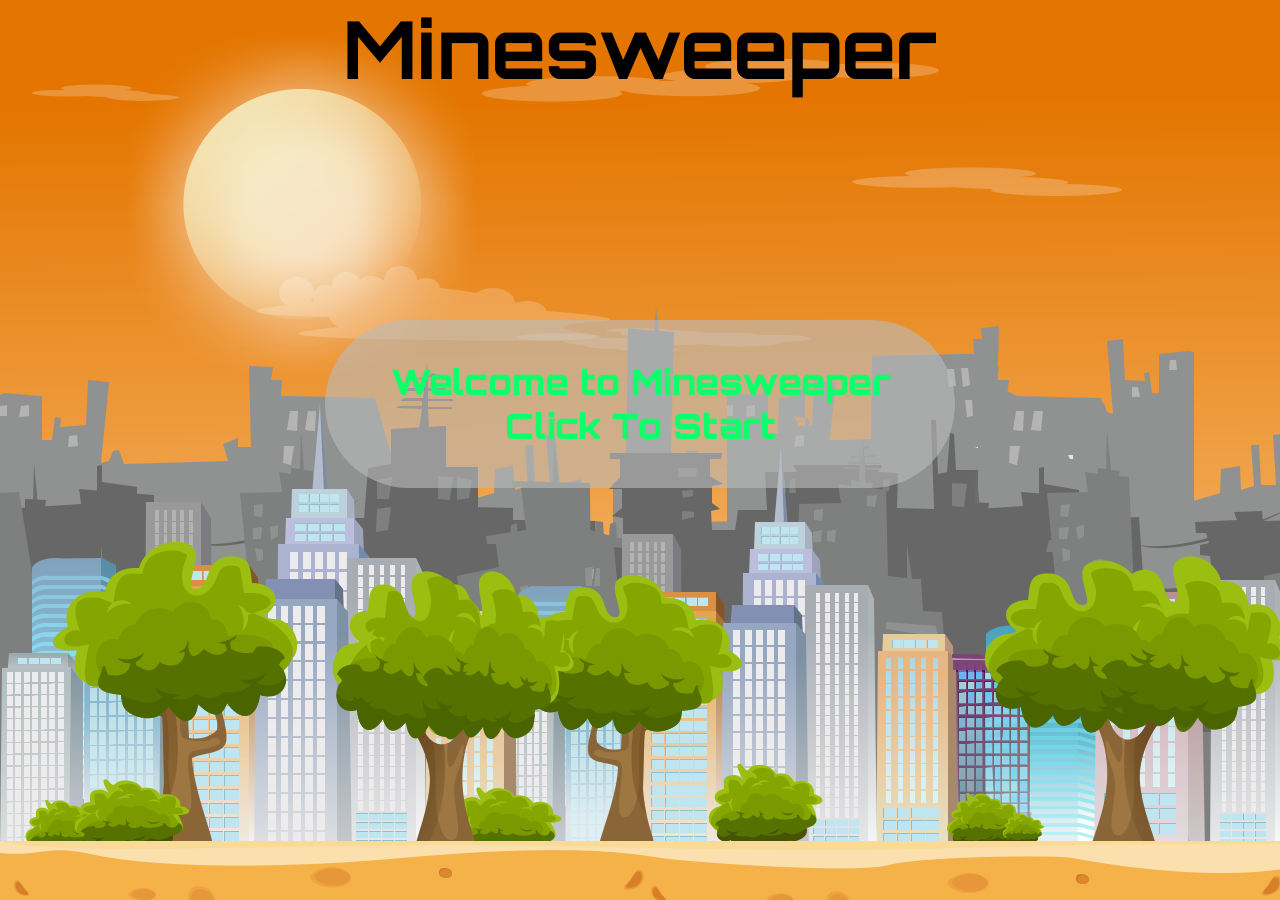
==== index.html @ 2b3e5092 "sound updated" ====
<!DOCTYPE html>
<html lang="en">
<head>
    <meta charset="UTF-8">
    <meta name="viewport" content="width=device-width, initial-scale=1.0">
    <meta http-equiv="X-UA-Compatible" content="ie=edge">
    <title>MINESWEEPER</title>
    <link href='https://fonts.googleapis.com/css?family=Orbitron' rel='stylesheet' type='text/css'>
    <link rel="stylesheet" href="css/main.css">
    
    <script src="https://ajax.aspnetcdn.com/ajax/jQuery/jquery-3.3.1.min.js"></script>
    <script defer src="js/main.js"></script>
</head>
<body>
    <header>
        <nav>
            <h1>Minesweeper</h1>
            <!-- <a href="file:///Users/meisam/Documents/GApractice/02-mineSweeper/index.html">Home</a>
            <a href="mailto: meisam.poorzand@gmail.com">Contact us</a>
            <a href="http://www.meisam.org/">Portfolio</a> -->
        </nav>
    </header>
    <button class="start">Welcome to Minesweeper<br>Click To Start</button>
    <main>
        <table>
            <tr>
                <td class='flagboard'>00</td>
                <td><img class="faceImg" src="images/smileYellow.png"></td>
                <td class="scoreboard">00</td>
            </tr>
        </table>
        <div class="canvas">
            
        </div>
    </main>
    <div class="winboard">
        <p></p>
        <!-- Yu Faynali Von, Nays Jab!!! -->
        <button class="resetgame"><a href="index.html">Play Again</a></button>
    </div>
</body>
</html>
---- css/main.css ----
/* * {
    box-sizing: border-box; 
}*/  
body{
    margin: 0;
    font-family: 'Orbitron', sans-serif;
    background-image: url('../images/background.png');
    background-repeat: no-repeat;
    height: 100%;
    display: flex;
    justify-content: center;
    flex-flow: column wrap;
    align-items: center;
}
header {
    background-color: transparent;
    
    font-size: 20px;
    font-weight: 700;
    height: 60px;
}
nav a:hover {
    border-bottom: solid rgb(24, 226, 17) 3px;
    color: white;
    /* border-color:  rgb(255, 17, 69); */
}
a {
    color: rgb(84, 255, 17);
    /* color: white; */
    text-decoration: none;
    margin: 0 30px;
}
nav {
    display: flex;
    justify-content: space-around;
    flex-direction: row;
    align-items: center;
    height: 60px;
}
.start:hover {
    border: solid rgb(24, 226, 17) 4px;
}
.start{
    display: block;
    margin-top: 224px;
    color: rgb(26, 190, 90);
    background-color: rgba(187,187,187, 0.6);
    border: none;
    text-align: center;
    width: 390px;
    font-size: 30px;
    font-weight: 900;
    font-family: 'Orbitron', sans-serif;
    padding: 20px;
    border-radius: 385px;
}
main {
    width: 310px;
    margin: 100px auto;
    border: solid rgb(184, 197, 195) 30px;
    /* padding: 20px; */
    background-color: rgba(176, 176, 176, 0.7);;
    text-align: center;
    display: none;                    
    align-items: center;
    justify-content: center;
    flex-flow: row wrap;
}
.flagboard {
    width: 70px;
    height: 35px;
    background-color:rgba(0, 0, 0, 0.7);
    color: rgb(24, 226, 17);
    /* margin: 0 10px; */
    border-radius: 5px;
    font-family: 'Orbitron', sans-serif; 
    font-weight: bolder;
    font-size: 20px;

}
.scoreboard {
    width: 70px;
    height: 35px;
    background-color:rgba(0, 0, 0, 0.7);
    color: rgb(24, 226, 17);
    /* margin: 0 10px; */
    border-radius: 5px;
    font-family: 'Orbitron', sans-serif; 
    font-weight: bolder;
    font-size: 20px;
}
.faceImg {
    width: 40px;
    height: 40px;
    margin: 0 30px;
}
table {
    display: flex;
    justify-content: space-around;
    margin-bottom: 10px;
    border: solid darkgray 10px;
}
.canvas {
    text-align: center;
    margin: 0;
    /* border: solid darkgray 20px; */
    width: 310px;
    display: flex;
    flex-flow: row wrap;
    justify-content: center;
    
}
#endGame {
    height: 200px;
    width: 200px;
    background-color: red;
    color: white;
    font-size: 40px;
    font-weight: 900;
}
img {
    width: 19px;
    height: 19px;
}
.winboard{
    width: 360px;
    height: 140px;
    background-color: rgba(255, 17, 69, 0.5);
    color: white;
    font-size: 30px;
    font-weight: 900;
    text-align: center;
    /* display: flex; */
    align-items: center;
    justify-content: center;
    flex-direction: column;
    display: none;
    border-radius: 5px;
    margin-top: -350px;

}
.resetgame{
    border: none;
    background-color: white;
    color: red;
    border-radius: 30px;
    padding: 14px;
    font-size: 16px;
    display: block;
    margin-top: -29px;
    font-weight: 800;
    font-family: Arial, Helvetica, sans-serif;
    width: 160px;
}
@media only screen and (min-width: 768px ){
    body {
        background-size: inherit;
    }
    img {
        width: 30px;
        height: 30px;
    }
    header {
        display: flex;
        align-items: center;
        justify-content: center;
        background-color: transparent;
        font-size: 20px;
        font-weight: 700;
        height: 60px;
    }
    nav a:hover {
        border-bottom: solid rgb(24, 226, 17) 3px;
        color: white;
        /* border-color:  rgb(255, 17, 69); */
    }
    a {
        color: rgb(84, 255, 17);
        /* color: white; */
        text-decoration: none;
        margin: 0 50px;
    }
    nav {
        display: flex;
        justify-content: space-around;
        flex-direction: row;
        align-items: center;
        height: 120px;
        margin-top: 35px;
    }
    .start:hover {
        border: solid rgb(24, 226, 17) 4px;
    }
    .start{
        display: block;
        margin-top: 260px;
        color: rgb(15, 255, 107);
        background-color: rgba(187,187,187, 0.6);
        border: none;
        text-align: center;
        width: 630px;
        font-size: 35px;
        font-weight: 900;
        font-family: 'Orbitron', sans-serif;
        padding: 40px;
    }
    main {
        width: 510px;
        margin: 30px auto;
        border: solid rgb(184, 197, 195) 30px;
        /* padding: 20px; */
        background-color: rgba(176, 176, 176, 0.7);;
        text-align: center;
        display: none;                    
        align-items: center;
        justify-content: center;
        flex-flow: row wrap;
    }
    .flagboard {
        width: 70px;
        height: 70px;
        background-color:rgba(0, 0, 0, 0.7);
        color: rgb(24, 226, 17);
        margin: 0 10px;
        border-radius: 10px;
        font-family: 'Orbitron', sans-serif; 
        font-weight: bolder;
        font-size: 30px;
        /* font-family: 'digital-7'; */
    
    }
    .scoreboard {
        width: 70px;
        height: 70px;
        background-color:rgba(0, 0, 0, 0.7);
        color: rgb(24, 226, 17);
        margin: 0 10px;
        border-radius: 10px;
        font-family: 'Orbitron', sans-serif; 
        font-weight: bolder;
        font-size: 30px;
    }
    .faceImg {
        width: 50px;
        height: 50px;
        margin: 0 70px;
    }
    table {
        display: flex;
        justify-content: space-around;
        margin-bottom: 0;
        border: solid darkgray 10px;
    }
    .canvas {
        text-align: center;
        margin: 0;
        border: solid darkgray 15px;
        width: 480px;
        display: flex;
        flex-flow: row wrap;
        justify-content: center;
        
    }
    #endGame {
        height: 200px;
        width: 200px;
        background-color: red;
        color: white;
        font-size: 40px;
        font-weight: 900;
    }
    .winboard{
        width: 600px;
        height: 400px;
        /* background-color: rgba(24, 226, 17, 0.5); */
        color: white;
        font-size: 70px;
        font-weight: 900;
        text-align: center;
        /* display: flex; */
        align-items: center;
        justify-content: center;
        display: none;
        border-radius: 30px;
        margin-top: -510px;
        flex-direction: column;

    }
    .resetgame{
        border: none;
        background-color: white;
        color: red;
        border-radius: 30px;
        padding: 20px;
        font-size: 20px;
        display: block;
        margin-top: -70px;
        font-weight: 800;
        font-family: Arial, Helvetica, sans-serif;
        width: 250px;
    }

}
h1{
    font-size: 80px;
}
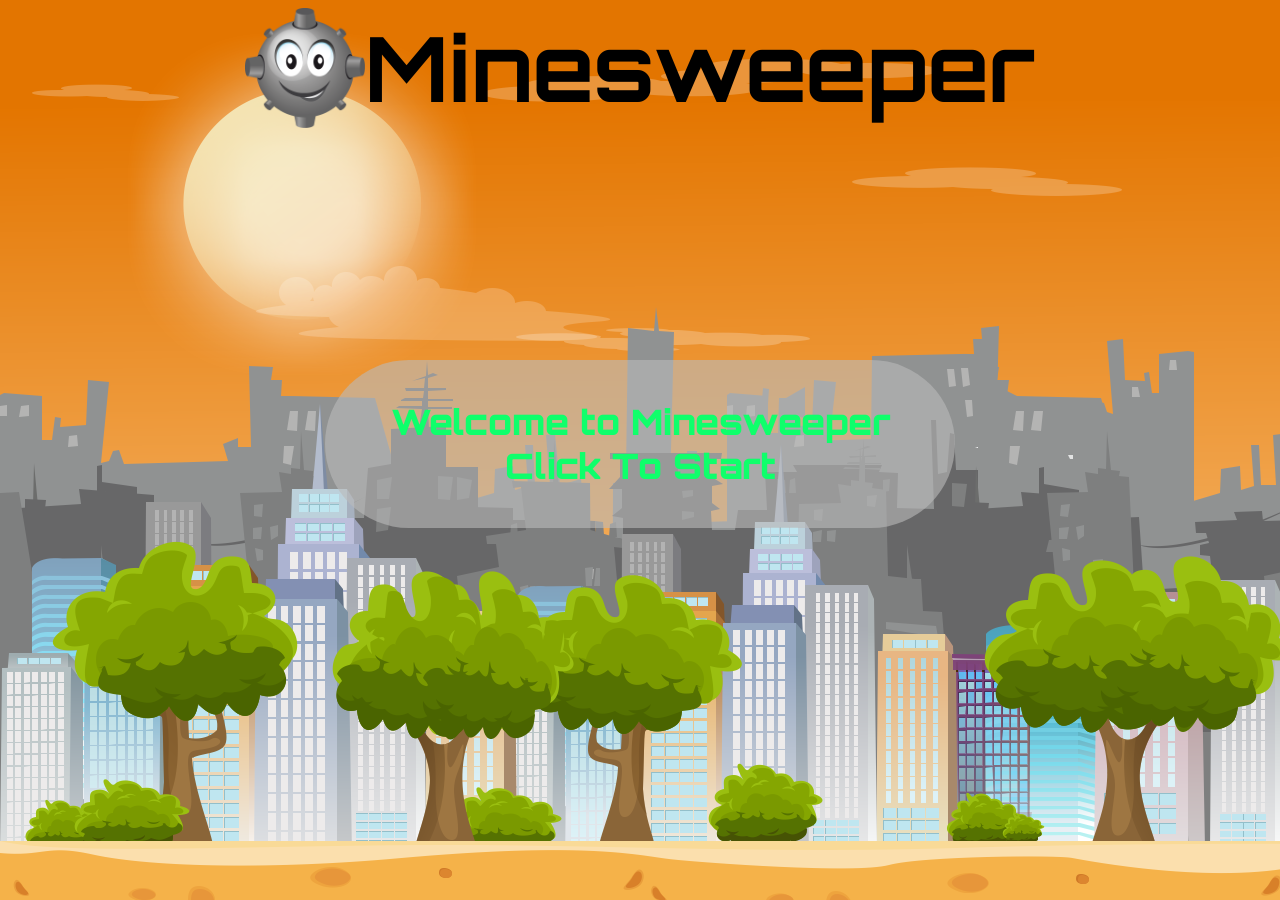
==== commit c1f58522: "responsive design update" ====
--- a/index.html
+++ b/index.html
@@ -1,3 +1,4 @@
+<!-- Feb 2019 -->
 <!DOCTYPE html>
 <html lang="en">
 <head>
@@ -14,6 +15,7 @@
 <body>
     <header>
         <nav>
+            <img src="images/logo.png" alt="">
             <h1>Minesweeper</h1>
             <!-- <a href="file:///Users/meisam/Documents/GApractice/02-mineSweeper/index.html">Home</a>
             <a href="mailto: meisam.poorzand@gmail.com">Contact us</a>
@@ -39,4 +41,4 @@
         <button class="resetgame"><a href="index.html">Play Again</a></button>
     </div>
 </body>
-</html>+</html>
--- a/css/main.css
+++ b/css/main.css
@@ -11,13 +11,13 @@
     justify-content: center;
     flex-flow: column wrap;
     align-items: center;
-}
+    width: 100%;
+}
+
 header {
     background-color: transparent;
-    
+    height: 60px;
     font-size: 20px;
-    font-weight: 700;
-    height: 60px;
 }
 nav a:hover {
     border-bottom: solid rgb(24, 226, 17) 3px;
@@ -47,7 +47,7 @@
     background-color: rgba(187,187,187, 0.6);
     border: none;
     text-align: center;
-    width: 390px;
+    width: 355px;
     font-size: 30px;
     font-weight: 900;
     font-family: 'Orbitron', sans-serif;
@@ -56,7 +56,7 @@
 }
 main {
     width: 310px;
-    margin: 100px auto;
+    margin: 130px auto;
     border: solid rgb(184, 197, 195) 30px;
     /* padding: 20px; */
     background-color: rgba(176, 176, 176, 0.7);;
@@ -151,6 +151,14 @@
     font-weight: 800;
     font-family: Arial, Helvetica, sans-serif;
     width: 160px;
+    font-size: 14px;
+}
+header img{
+    height: 60px;
+    width: 60px;
+}
+h1{
+    font-size: 40px;
 }
 @media only screen and (min-width: 768px ){
     body {
@@ -167,7 +175,7 @@
         background-color: transparent;
         font-size: 20px;
         font-weight: 700;
-        height: 60px;
+        height: 100px;
     }
     nav a:hover {
         border-bottom: solid rgb(24, 226, 17) 3px;
@@ -187,6 +195,10 @@
         align-items: center;
         height: 120px;
         margin-top: 35px;
+    }
+    header img{
+    width: 120px;
+    height: 120px;
     }
     .start:hover {
         border: solid rgb(24, 226, 17) 4px;
@@ -207,7 +219,7 @@
     main {
         width: 510px;
         margin: 30px auto;
-        border: solid rgb(184, 197, 195) 30px;
+        border: solid rgb(184, 197, 195) 24px;
         /* padding: 20px; */
         background-color: rgba(176, 176, 176, 0.7);;
         text-align: center;
@@ -299,8 +311,8 @@
         font-family: Arial, Helvetica, sans-serif;
         width: 250px;
     }
-
-}
-h1{
-    font-size: 80px;
-}
+    h1{
+        font-size: 90px;
+    }
+
+}
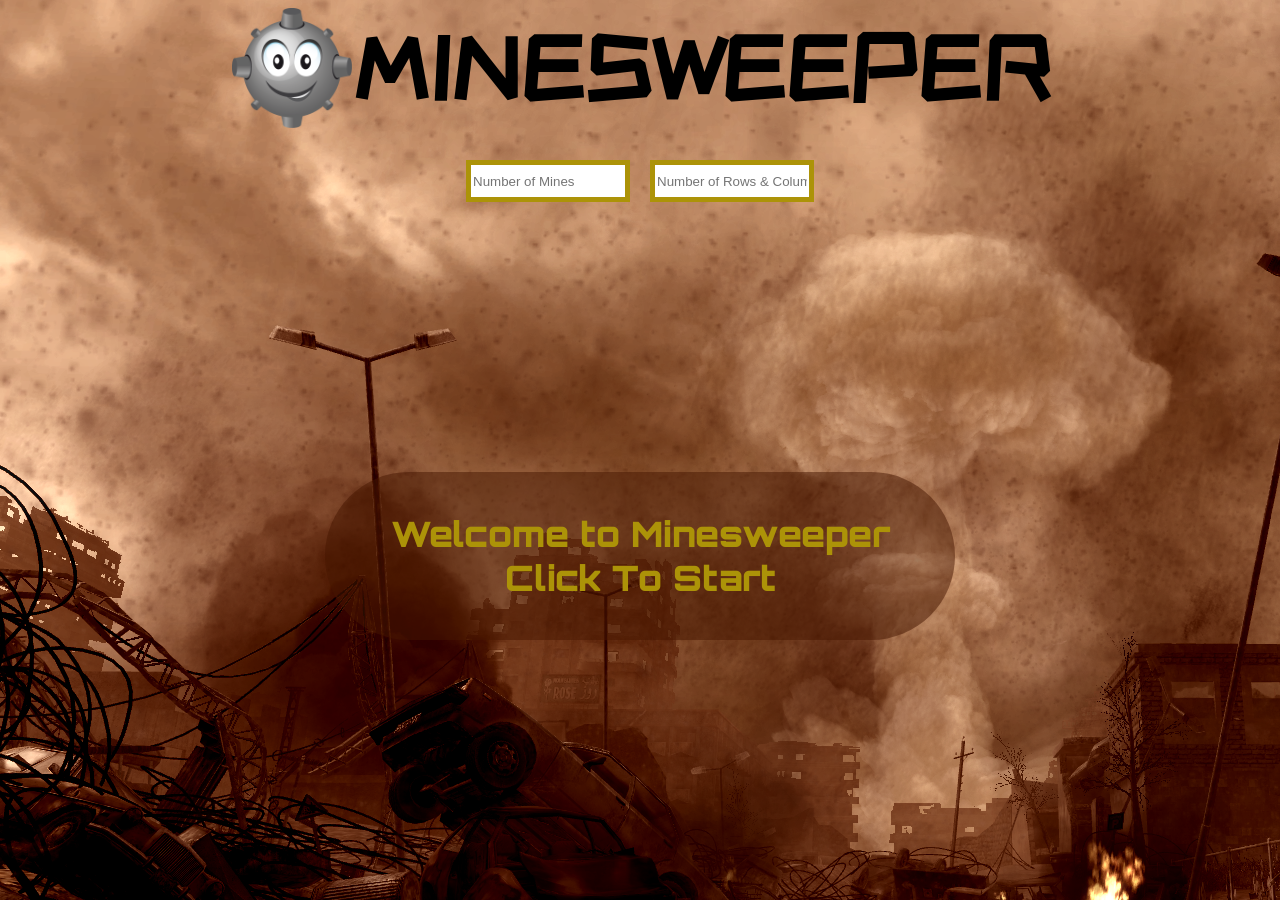
==== commit 87a135ec: "css update" ====
--- a/index.html
+++ b/index.html
@@ -6,9 +6,9 @@
     <meta name="viewport" content="width=device-width, initial-scale=1.0">
     <meta http-equiv="X-UA-Compatible" content="ie=edge">
     <title>MINESWEEPER</title>
+    <link href="https://fonts.googleapis.com/css?family=ZCOOL+KuaiLe" rel="stylesheet">
     <link href='https://fonts.googleapis.com/css?family=Orbitron' rel='stylesheet' type='text/css'>
     <link rel="stylesheet" href="css/main.css">
-    
     <script src="https://ajax.aspnetcdn.com/ajax/jQuery/jquery-3.3.1.min.js"></script>
     <script defer src="js/main.js"></script>
 </head>
@@ -16,14 +16,24 @@
     <header>
         <nav>
             <img src="images/logo.png" alt="">
-            <h1>Minesweeper</h1>
+            <h1>MINESWEEPER
+            </h1>
             <!-- <a href="file:///Users/meisam/Documents/GApractice/02-mineSweeper/index.html">Home</a>
             <a href="mailto: meisam.poorzand@gmail.com">Contact us</a>
             <a href="http://www.meisam.org/">Portfolio</a> -->
         </nav>
     </header>
+    <div class="inputs">
+        <input class="minesnum" type="text" placeholder="Number of Mines">
+        <input class="rownum"type="text" placeholder="Number of Rows & Columns">
+        <!-- <input class="colnum"type="text" placeholder="Number of Columns"> -->
+    </div>
+    
     <button class="start">Welcome to Minesweeper<br>Click To Start</button>
     <main>
+        <div class="timer">
+            0
+        </div>
         <table>
             <tr>
                 <td class='flagboard'>00</td>
@@ -38,7 +48,8 @@
     <div class="winboard">
         <p></p>
         <!-- Yu Faynali Von, Nays Jab!!! -->
-        <button class="resetgame"><a href="index.html">Play Again</a></button>
+        <!-- <button class="resetgame"><a href="index.html">Play Again</a></button> -->
+        <button class="resetgame">Play Again</button>
     </div>
 </body>
 </html>
--- a/css/main.css
+++ b/css/main.css
@@ -5,7 +5,7 @@
     margin: 0;
     font-family: 'Orbitron', sans-serif;
     background-image: url('../images/background.png');
-    background-repeat: no-repeat;
+    background-repeat: repeat-y;
     height: 100%;
     display: flex;
     justify-content: center;
@@ -57,7 +57,7 @@
 main {
     width: 310px;
     margin: 130px auto;
-    border: solid rgb(184, 197, 195) 30px;
+    border: solid rgb(70, 23, 0) 30px;
     /* padding: 20px; */
     background-color: rgba(176, 176, 176, 0.7);;
     text-align: center;
@@ -70,7 +70,7 @@
     width: 70px;
     height: 35px;
     background-color:rgba(0, 0, 0, 0.7);
-    color: rgb(24, 226, 17);
+    color: rgb(172, 147, 8);
     /* margin: 0 10px; */
     border-radius: 5px;
     font-family: 'Orbitron', sans-serif; 
@@ -82,7 +82,7 @@
     width: 70px;
     height: 35px;
     background-color:rgba(0, 0, 0, 0.7);
-    color: rgb(24, 226, 17);
+    color: rgb(172, 147, 8);
     /* margin: 0 10px; */
     border-radius: 5px;
     font-family: 'Orbitron', sans-serif; 
@@ -98,13 +98,13 @@
     display: flex;
     justify-content: space-around;
     margin-bottom: 10px;
-    border: solid darkgray 10px;
+    /* border: solid rgb(176,121,87) 10px; */
 }
 .canvas {
     text-align: center;
     margin: 0;
     /* border: solid darkgray 20px; */
-    width: 310px;
+    /* width: 310px; */
     display: flex;
     flex-flow: row wrap;
     justify-content: center;
@@ -159,7 +159,11 @@
 }
 h1{
     font-size: 40px;
-}
+    font-family: 'ZCOOL KuaiLe', cursive;
+}
+
+
+
 @media only screen and (min-width: 768px ){
     body {
         background-size: inherit;
@@ -201,13 +205,13 @@
     height: 120px;
     }
     .start:hover {
-        border: solid rgb(24, 226, 17) 4px;
+        border: solid rgb(172, 147, 8) 4px;
     }
     .start{
         display: block;
         margin-top: 260px;
-        color: rgb(15, 255, 107);
-        background-color: rgba(187,187,187, 0.6);
+        color: rgb(172, 147, 8);
+        background-color: rgba(70,23,0,0.5);
         border: none;
         text-align: center;
         width: 630px;
@@ -219,35 +223,34 @@
     main {
         width: 510px;
         margin: 30px auto;
-        border: solid rgb(184, 197, 195) 24px;
-        /* padding: 20px; */
+        border: solid rgb(70,23,0) 24px;
+        display: flex;
         background-color: rgba(176, 176, 176, 0.7);;
         text-align: center;
         display: none;                    
         align-items: center;
         justify-content: center;
         flex-flow: row wrap;
+        /* height: 900px; */
     }
     .flagboard {
         width: 70px;
         height: 70px;
-        background-color:rgba(0, 0, 0, 0.7);
-        color: rgb(24, 226, 17);
+        background-color:rgb(0, 0, 0);
+        color: rgb(172, 147, 8);
         margin: 0 10px;
-        border-radius: 10px;
+        border-radius: 5px;
         font-family: 'Orbitron', sans-serif; 
         font-weight: bolder;
         font-size: 30px;
-        /* font-family: 'digital-7'; */
-    
     }
     .scoreboard {
         width: 70px;
         height: 70px;
-        background-color:rgba(0, 0, 0, 0.7);
-        color: rgb(24, 226, 17);
+        background-color:rgb(0, 0, 0);
+        color: rgb(172, 147, 8);
         margin: 0 10px;
-        border-radius: 10px;
+        border-radius: 5px;
         font-family: 'Orbitron', sans-serif; 
         font-weight: bolder;
         font-size: 30px;
@@ -255,19 +258,19 @@
     .faceImg {
         width: 50px;
         height: 50px;
-        margin: 0 70px;
+        margin: 0 40px;
     }
     table {
         display: flex;
         justify-content: space-around;
-        margin-bottom: 0;
-        border: solid darkgray 10px;
+        margin-bottom: 20px;
+        /* border: solid rgb(176,121,87) 10px; */
     }
     .canvas {
         text-align: center;
         margin: 0;
-        border: solid darkgray 15px;
-        width: 480px;
+        /* border: solid rgb(176,121,87) 15px; */
+        /* width: 480px; */
         display: flex;
         flex-flow: row wrap;
         justify-content: center;
@@ -300,8 +303,8 @@
     }
     .resetgame{
         border: none;
-        background-color: white;
-        color: red;
+        background-color:rgba(70,23,0,0.8);
+        color: rgb(172, 147, 8);
         border-radius: 30px;
         padding: 20px;
         font-size: 20px;
@@ -313,6 +316,25 @@
     }
     h1{
         font-size: 90px;
-    }
-
-}
+        /* font-weight: 700; */
+    }
+    .inputs{
+        display: flex;
+        flex-direction: row;
+        font-size: 20px;
+        justify-content: left;
+        margin-top: 50px;
+    }
+    input{
+        margin: 10px;
+        width: 150px;
+        height: 30px;
+        border: solid rgb(172, 147, 8) 5px;
+        
+    }
+    .timer{
+        
+        margin: 20px 400px;
+    }
+
+}
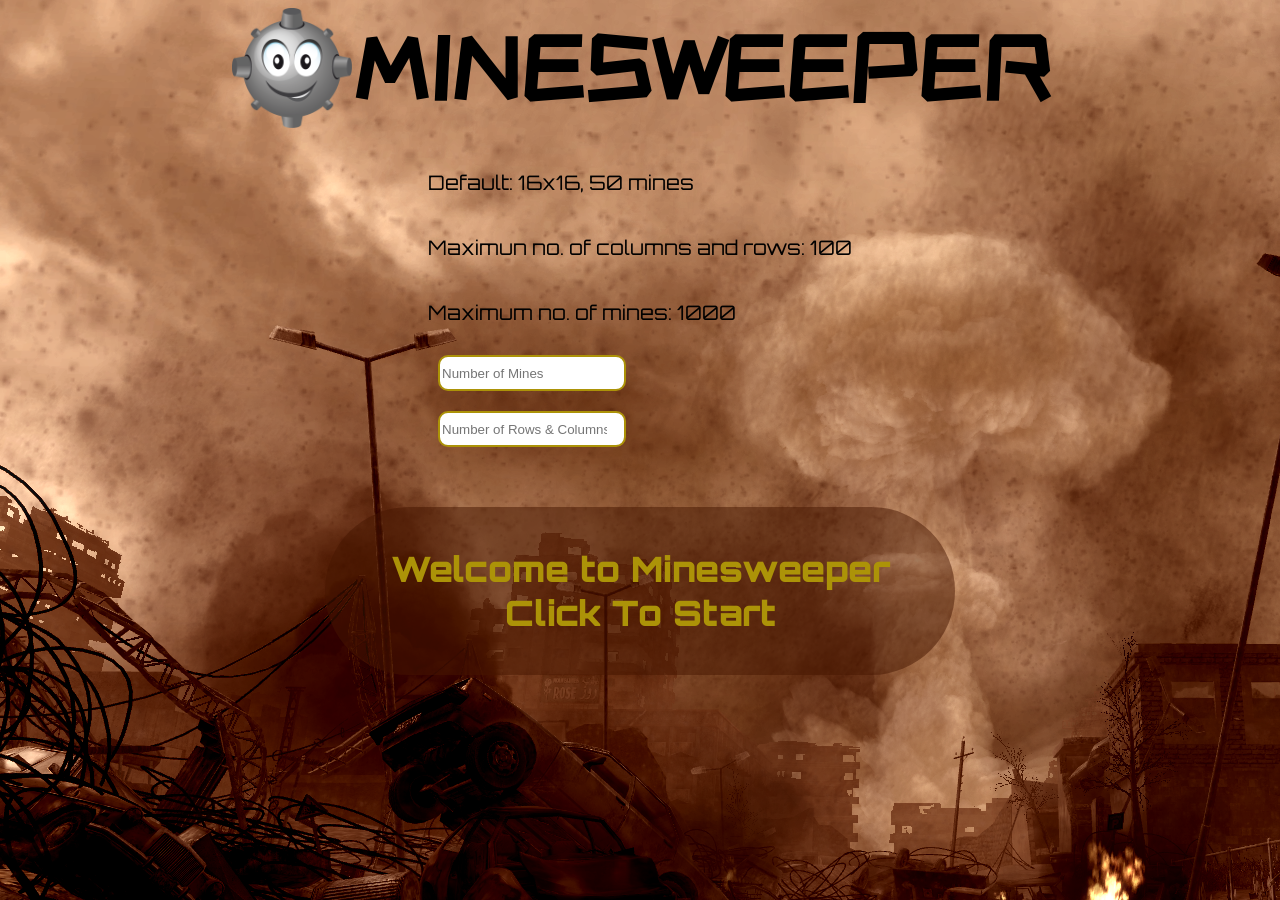
==== commit f37290dd: "default update" ====
--- a/index.html
+++ b/index.html
@@ -6,6 +6,8 @@
     <meta name="viewport" content="width=device-width, initial-scale=1.0">
     <meta http-equiv="X-UA-Compatible" content="ie=edge">
     <title>MINESWEEPER</title>
+    <link rel="shortcut icon" type="image/x-icon" href="favicon.ico">
+    <style type="text/css"></style>
     <link href="https://fonts.googleapis.com/css?family=ZCOOL+KuaiLe" rel="stylesheet">
     <link href='https://fonts.googleapis.com/css?family=Orbitron' rel='stylesheet' type='text/css'>
     <link rel="stylesheet" href="css/main.css">
@@ -23,14 +25,19 @@
             <a href="http://www.meisam.org/">Portfolio</a> -->
         </nav>
     </header>
+    
+
     <div class="inputs">
-        <input class="minesnum" type="text" placeholder="Number of Mines">
-        <input class="rownum"type="text" placeholder="Number of Rows & Columns">
-        <!-- <input class="colnum"type="text" placeholder="Number of Columns"> -->
+        <p>Default: 16x16, 50 mines</p>
+        <p>Maximun no. of columns and rows: 100</p>
+        <p>Maximum no. of mines: 1000</p>
+        <input class="minesnum" type="number" placeholder="Number of Mines">
+        <input class="rownum" type="number" placeholder="Number of Rows & Columns">
     </div>
     
     <button class="start">Welcome to Minesweeper<br>Click To Start</button>
     <main>
+        
         <div class="timer">
             0
         </div>
--- a/css/main.css
+++ b/css/main.css
@@ -5,7 +5,7 @@
     margin: 0;
     font-family: 'Orbitron', sans-serif;
     background-image: url('../images/background.png');
-    background-repeat: repeat-y;
+    background-repeat: repeat;
     height: 100%;
     display: flex;
     justify-content: center;
@@ -16,17 +16,15 @@
 
 header {
     background-color: transparent;
-    height: 60px;
+    height: 70px;
     font-size: 20px;
 }
 nav a:hover {
     border-bottom: solid rgb(24, 226, 17) 3px;
     color: white;
-    /* border-color:  rgb(255, 17, 69); */
 }
 a {
     color: rgb(84, 255, 17);
-    /* color: white; */
     text-decoration: none;
     margin: 0 30px;
 }
@@ -35,20 +33,20 @@
     justify-content: space-around;
     flex-direction: row;
     align-items: center;
-    height: 60px;
+    height: 70px;
 }
 .start:hover {
     border: solid rgb(24, 226, 17) 4px;
 }
 .start{
     display: block;
-    margin-top: 224px;
-    color: rgb(26, 190, 90);
-    background-color: rgba(187,187,187, 0.6);
+    margin-top: 65px;
+    color: rgb(172, 147, 8);
+    background-color: rgba(70,23,0,0.5);
     border: none;
     text-align: center;
-    width: 355px;
-    font-size: 30px;
+    width: 315px;
+    font-size: 25px;
     font-weight: 900;
     font-family: 'Orbitron', sans-serif;
     padding: 20px;
@@ -56,9 +54,8 @@
 }
 main {
     width: 310px;
-    margin: 130px auto;
+    margin: 15px auto 0 auto;
     border: solid rgb(70, 23, 0) 30px;
-    /* padding: 20px; */
     background-color: rgba(176, 176, 176, 0.7);;
     text-align: center;
     display: none;                    
@@ -71,7 +68,6 @@
     height: 35px;
     background-color:rgba(0, 0, 0, 0.7);
     color: rgb(172, 147, 8);
-    /* margin: 0 10px; */
     border-radius: 5px;
     font-family: 'Orbitron', sans-serif; 
     font-weight: bolder;
@@ -103,12 +99,9 @@
 .canvas {
     text-align: center;
     margin: 0;
-    /* border: solid darkgray 20px; */
-    /* width: 310px; */
     display: flex;
     flex-flow: row wrap;
     justify-content: center;
-    
 }
 #endGame {
     height: 200px;
@@ -127,39 +120,50 @@
     height: 140px;
     background-color: rgba(255, 17, 69, 0.5);
     color: white;
-    font-size: 30px;
+    font-size: 23px;
     font-weight: 900;
     text-align: center;
-    /* display: flex; */
     align-items: center;
     justify-content: center;
     flex-direction: column;
     display: none;
     border-radius: 5px;
     margin-top: -350px;
-
 }
 .resetgame{
     border: none;
-    background-color: white;
-    color: red;
+    background-color: rgba(70,23,0,0.8);
+    color: rgb(172, 147, 8);
     border-radius: 30px;
-    padding: 14px;
-    font-size: 16px;
+    padding: 10px;
+    font-size: 12px;
     display: block;
-    margin-top: -29px;
-    font-weight: 800;
+    margin-top: -15px;
     font-family: Arial, Helvetica, sans-serif;
-    width: 160px;
-    font-size: 14px;
+    width: 100px;
+    font-size: 12px;
 }
 header img{
     height: 60px;
     width: 60px;
 }
 h1{
-    font-size: 40px;
+    font-size: 35px;
     font-family: 'ZCOOL KuaiLe', cursive;
+}
+.timer{
+        
+    margin: 20px 300px;
+}
+input {
+    width: 180px;
+    height: 30px;
+    border: none;
+    margin-top: 15px;
+}
+.inputs {
+    display: flex;
+    flex-direction: column;
 }
 
 
@@ -209,7 +213,7 @@
     }
     .start{
         display: block;
-        margin-top: 260px;
+        margin-top: 50px;
         color: rgb(172, 147, 8);
         background-color: rgba(70,23,0,0.5);
         border: none;
@@ -263,14 +267,11 @@
     table {
         display: flex;
         justify-content: space-around;
-        margin-bottom: 20px;
-        /* border: solid rgb(176,121,87) 10px; */
+        margin-bottom: 20px;/
     }
     .canvas {
         text-align: center;
         margin: 0;
-        /* border: solid rgb(176,121,87) 15px; */
-        /* width: 480px; */
         display: flex;
         flex-flow: row wrap;
         justify-content: center;
@@ -287,12 +288,10 @@
     .winboard{
         width: 600px;
         height: 400px;
-        /* background-color: rgba(24, 226, 17, 0.5); */
         color: white;
-        font-size: 70px;
+        font-size: 50px;
         font-weight: 900;
         text-align: center;
-        /* display: flex; */
         align-items: center;
         justify-content: center;
         display: none;
@@ -309,7 +308,7 @@
         padding: 20px;
         font-size: 20px;
         display: block;
-        margin-top: -70px;
+        margin-top: -22px;
         font-weight: 800;
         font-family: Arial, Helvetica, sans-serif;
         width: 250px;
@@ -320,20 +319,19 @@
     }
     .inputs{
         display: flex;
-        flex-direction: row;
+        flex-direction: column;
         font-size: 20px;
-        justify-content: left;
+        justify-content: center;
         margin-top: 50px;
     }
     input{
         margin: 10px;
-        width: 150px;
+        width: 180px;
         height: 30px;
-        border: solid rgb(172, 147, 8) 5px;
-        
+        border: solid rgb(172, 147, 8) 2px;
+        border-radius: 10px; 
     }
     .timer{
-        
         margin: 20px 400px;
     }
 
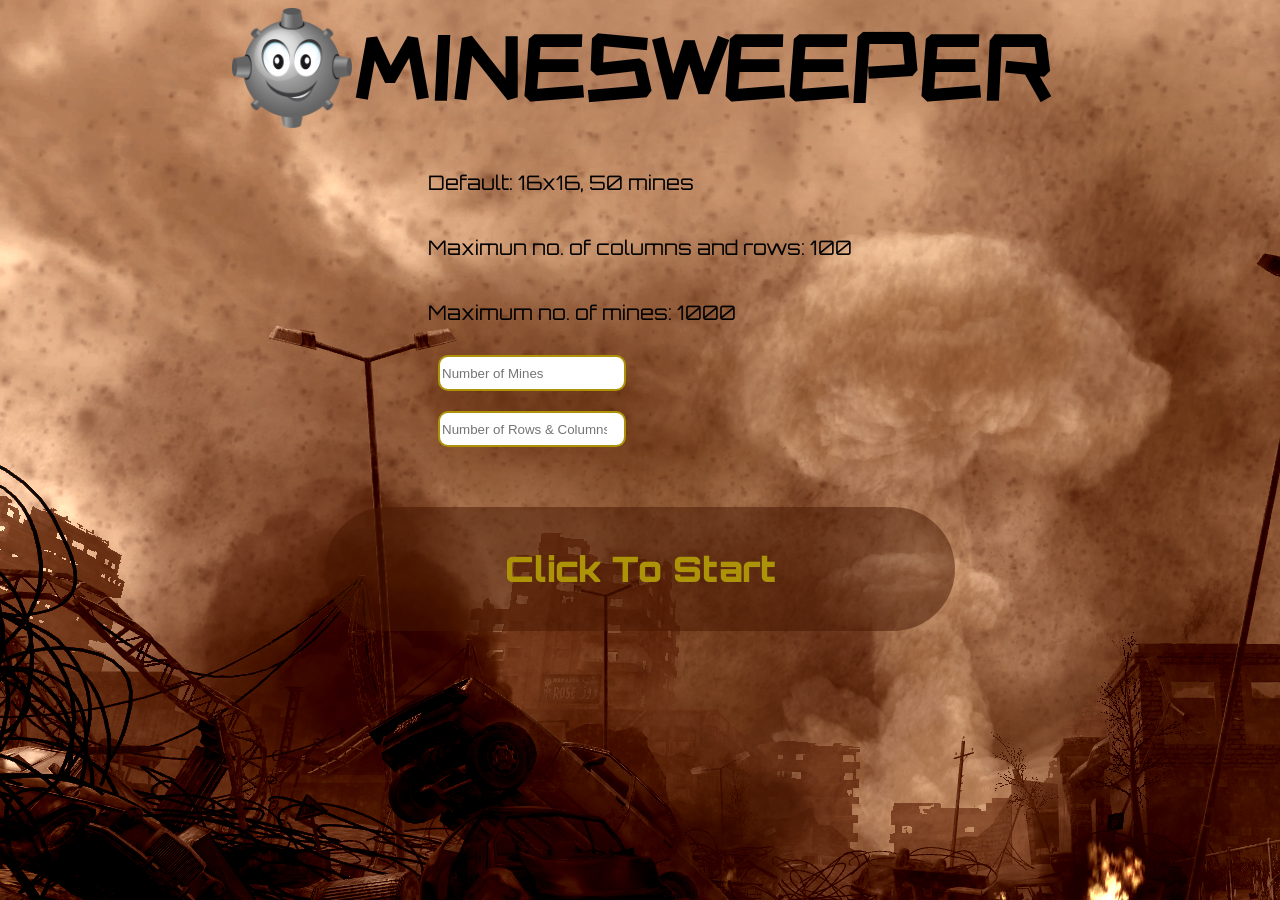
==== commit de24288c: "win board update" ====
--- a/index.html
+++ b/index.html
@@ -1,62 +1,59 @@
-<!-- Feb 2019 -->
 <!DOCTYPE html>
 <html lang="en">
-<head>
-    <meta charset="UTF-8">
-    <meta name="viewport" content="width=device-width, initial-scale=1.0">
-    <meta http-equiv="X-UA-Compatible" content="ie=edge">
+  <head>
+    <meta charset="UTF-8" />
+    <meta name="viewport" content="width=device-width, initial-scale=1.0" />
+    <meta http-equiv="X-UA-Compatible" content="ie=edge" />
     <title>MINESWEEPER</title>
-    <link rel="shortcut icon" type="image/x-icon" href="favicon.ico">
+    <link rel="shortcut icon" type="image/x-icon" href="favicon.ico" />
     <style type="text/css"></style>
-    <link href="https://fonts.googleapis.com/css?family=ZCOOL+KuaiLe" rel="stylesheet">
-    <link href='https://fonts.googleapis.com/css?family=Orbitron' rel='stylesheet' type='text/css'>
-    <link rel="stylesheet" href="css/main.css">
+    <link
+      href="https://fonts.googleapis.com/css?family=ZCOOL+KuaiLe"
+      rel="stylesheet"
+    />
+    <link
+      href="https://fonts.googleapis.com/css?family=Orbitron"
+      rel="stylesheet"
+      type="text/css"
+    />
+    <link rel="stylesheet" href="css/main.css" />
     <script src="https://ajax.aspnetcdn.com/ajax/jQuery/jquery-3.3.1.min.js"></script>
     <script defer src="js/main.js"></script>
-</head>
-<body>
+  </head>
+
+  <body>
     <header>
-        <nav>
-            <img src="images/logo.png" alt="">
-            <h1>MINESWEEPER
-            </h1>
-            <!-- <a href="file:///Users/meisam/Documents/GApractice/02-mineSweeper/index.html">Home</a>
-            <a href="mailto: meisam.poorzand@gmail.com">Contact us</a>
-            <a href="http://www.meisam.org/">Portfolio</a> -->
-        </nav>
+      <nav>
+        <img src="images/logo.png" alt="" />
+        <h1>MINESWEEPER</h1>
+      </nav>
     </header>
-    
+    <div class="inputs">
+      <p>Default: 16x16, 50 mines</p>
+      <p>Maximun no. of columns and rows: 100</p>
+      <p>Maximum no. of mines: 1000</p>
+      <input class="minesnum" type="number" placeholder="Number of Mines" />
+      <input
+        class="rownum"
+        type="number"
+        placeholder="Number of Rows & Columns"
+      />
+    </div>
+    <button class="start">Click To Start</button>
+    <main>
+      <table>
+        <tr>
+          <td class="flagboard">00</td>
+          <td><img class="faceImg" src="images/smileYellow.png" /></td>
+          <td class="timer"></td>
+        </tr>
+      </table>
 
-    <div class="inputs">
-        <p>Default: 16x16, 50 mines</p>
-        <p>Maximun no. of columns and rows: 100</p>
-        <p>Maximum no. of mines: 1000</p>
-        <input class="minesnum" type="number" placeholder="Number of Mines">
-        <input class="rownum" type="number" placeholder="Number of Rows & Columns">
-    </div>
-    
-    <button class="start">Welcome to Minesweeper<br>Click To Start</button>
-    <main>
-        
-        <div class="timer">
-            0
-        </div>
-        <table>
-            <tr>
-                <td class='flagboard'>00</td>
-                <td><img class="faceImg" src="images/smileYellow.png"></td>
-                <td class="scoreboard">00</td>
-            </tr>
-        </table>
-        <div class="canvas">
-            
-        </div>
+      <div class="canvas"></div>
     </main>
     <div class="winboard">
-        <p></p>
-        <!-- Yu Faynali Von, Nays Jab!!! -->
-        <!-- <button class="resetgame"><a href="index.html">Play Again</a></button> -->
-        <button class="resetgame">Play Again</button>
+      <p></p>
+      <button class="resetgame">Play Again</button>
     </div>
-</body>
+  </body>
 </html>
--- a/css/main.css
+++ b/css/main.css
@@ -1,7 +1,4 @@
-/* * {
-    box-sizing: border-box; 
-}*/  
-body{
+ body{
     margin: 0;
     font-family: 'Orbitron', sans-serif;
     background-image: url('../images/background.png');
@@ -13,7 +10,6 @@
     align-items: center;
     width: 100%;
 }
-
 header {
     background-color: transparent;
     height: 70px;
@@ -55,7 +51,7 @@
 main {
     width: 310px;
     margin: 15px auto 0 auto;
-    border: solid rgb(70, 23, 0) 30px;
+    border: ridge rgb(163, 148, 140) 30px;
     background-color: rgba(176, 176, 176, 0.7);;
     text-align: center;
     display: none;                    
@@ -74,12 +70,11 @@
     font-size: 20px;
 
 }
-.scoreboard {
+.timer {
     width: 70px;
     height: 35px;
-    background-color:rgba(0, 0, 0, 0.7);
+    background-color:rgba(0, 0, 0,0.7);
     color: rgb(172, 147, 8);
-    /* margin: 0 10px; */
     border-radius: 5px;
     font-family: 'Orbitron', sans-serif; 
     font-weight: bolder;
@@ -94,7 +89,6 @@
     display: flex;
     justify-content: space-around;
     margin-bottom: 10px;
-    /* border: solid rgb(176,121,87) 10px; */
 }
 .canvas {
     text-align: center;
@@ -116,9 +110,9 @@
     height: 19px;
 }
 .winboard{
-    width: 360px;
-    height: 140px;
-    background-color: rgba(255, 17, 69, 0.5);
+    width: 100%;
+    height: 100%;
+    background-color: rgba(0, 0, 0, 0.7);
     color: white;
     font-size: 23px;
     font-weight: 900;
@@ -128,7 +122,9 @@
     flex-direction: column;
     display: none;
     border-radius: 5px;
-    margin-top: -350px;
+    bottom: 0;
+    position: fixed;
+
 }
 .resetgame{
     border: none;
@@ -151,10 +147,6 @@
     font-size: 35px;
     font-family: 'ZCOOL KuaiLe', cursive;
 }
-.timer{
-        
-    margin: 20px 300px;
-}
 input {
     width: 180px;
     height: 30px;
@@ -166,8 +158,6 @@
     flex-direction: column;
 }
 
-
-
 @media only screen and (min-width: 768px ){
     body {
         background-size: inherit;
@@ -188,11 +178,9 @@
     nav a:hover {
         border-bottom: solid rgb(24, 226, 17) 3px;
         color: white;
-        /* border-color:  rgb(255, 17, 69); */
     }
     a {
         color: rgb(84, 255, 17);
-        /* color: white; */
         text-decoration: none;
         margin: 0 50px;
     }
@@ -227,7 +215,7 @@
     main {
         width: 510px;
         margin: 30px auto;
-        border: solid rgb(70,23,0) 24px;
+        border: ridge rgb(163, 148, 140) 24px;
         display: flex;
         background-color: rgba(176, 176, 176, 0.7);;
         text-align: center;
@@ -235,10 +223,9 @@
         align-items: center;
         justify-content: center;
         flex-flow: row wrap;
-        /* height: 900px; */
     }
     .flagboard {
-        width: 70px;
+        width: 100px;
         height: 70px;
         background-color:rgb(0, 0, 0);
         color: rgb(172, 147, 8);
@@ -248,8 +235,8 @@
         font-weight: bolder;
         font-size: 30px;
     }
-    .scoreboard {
-        width: 70px;
+    .timer {
+        width: 100px;
         height: 70px;
         background-color:rgb(0, 0, 0);
         color: rgb(172, 147, 8);
@@ -286,19 +273,16 @@
         font-weight: 900;
     }
     .winboard{
-        width: 600px;
-        height: 400px;
-        color: white;
+        width: 100%;
+        height: 100%;
         font-size: 50px;
         font-weight: 900;
         text-align: center;
         align-items: center;
         justify-content: center;
         display: none;
-        border-radius: 30px;
-        margin-top: -510px;
+        background-color: rgba(0, 0, 0, 0.7);
         flex-direction: column;
-
     }
     .resetgame{
         border: none;
@@ -315,7 +299,6 @@
     }
     h1{
         font-size: 90px;
-        /* font-weight: 700; */
     }
     .inputs{
         display: flex;
@@ -331,8 +314,4 @@
         border: solid rgb(172, 147, 8) 2px;
         border-radius: 10px; 
     }
-    .timer{
-        margin: 20px 400px;
-    }
-
-}
+}
